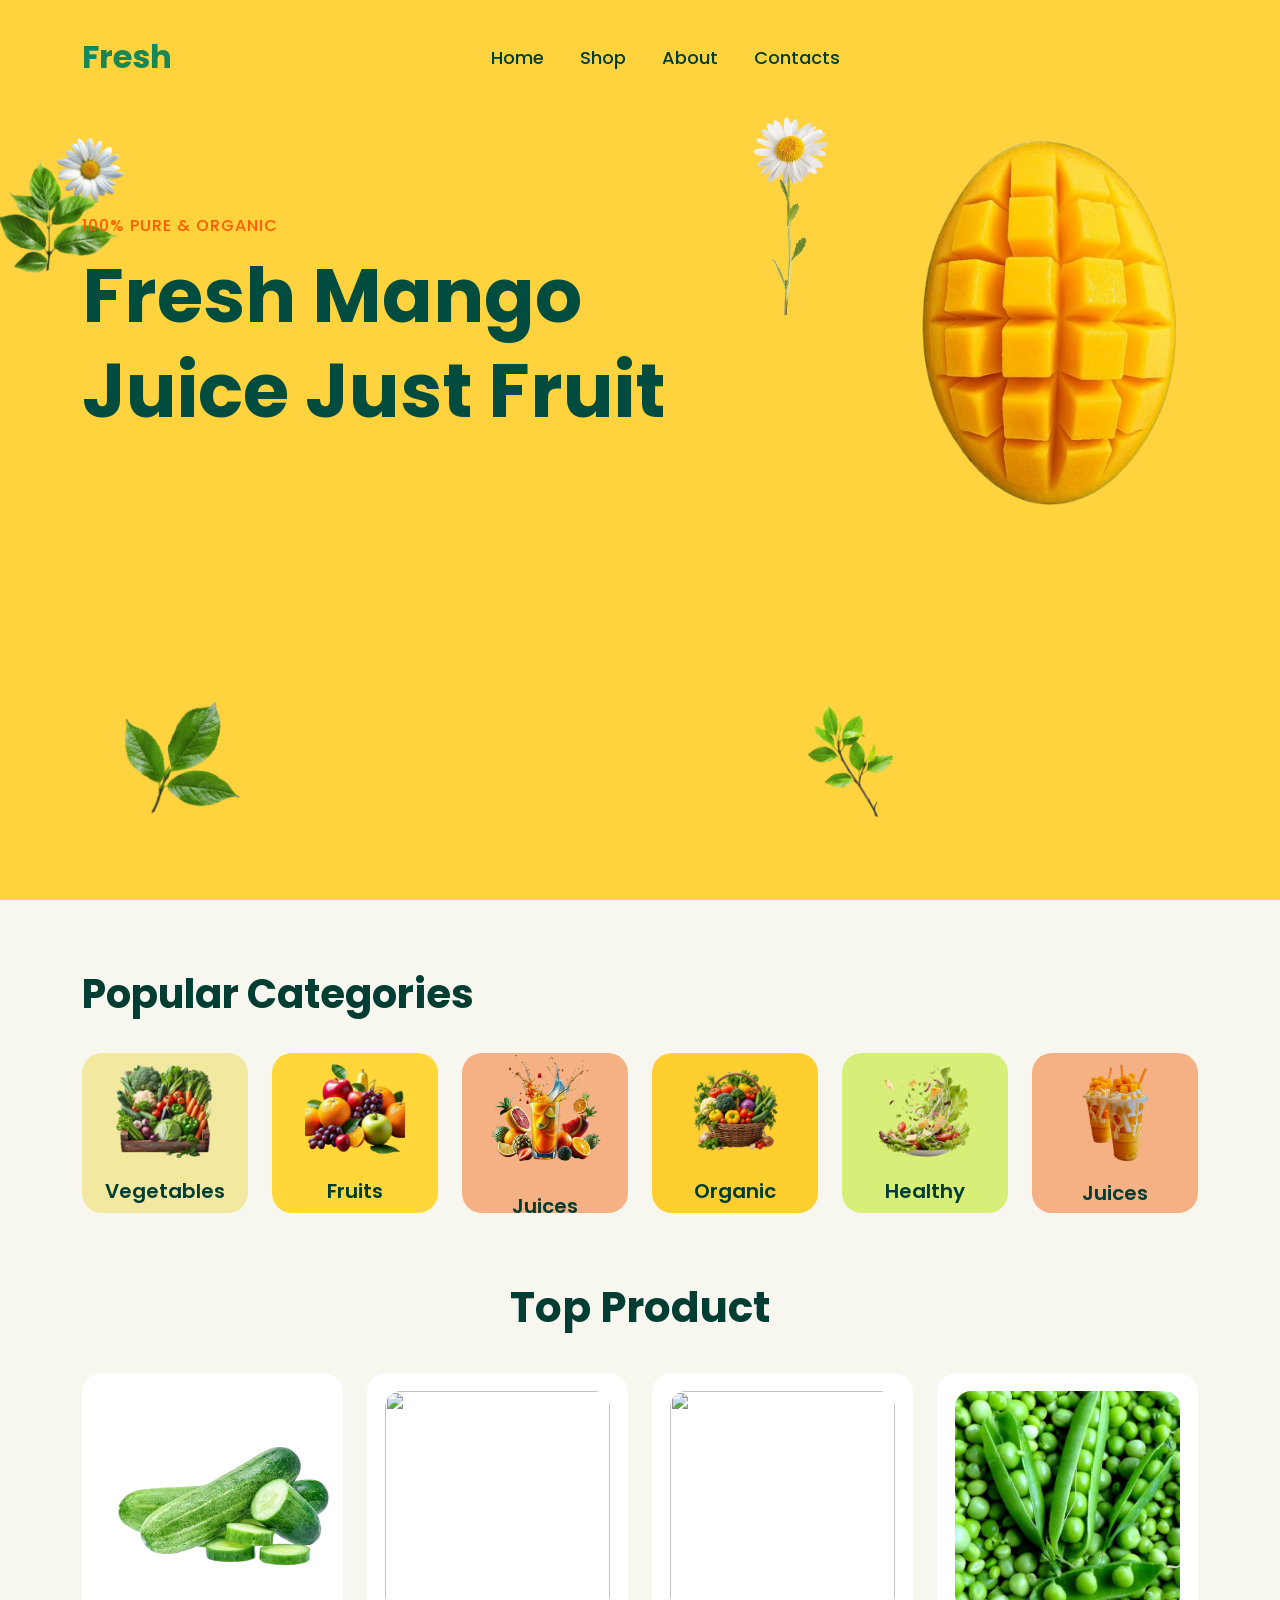
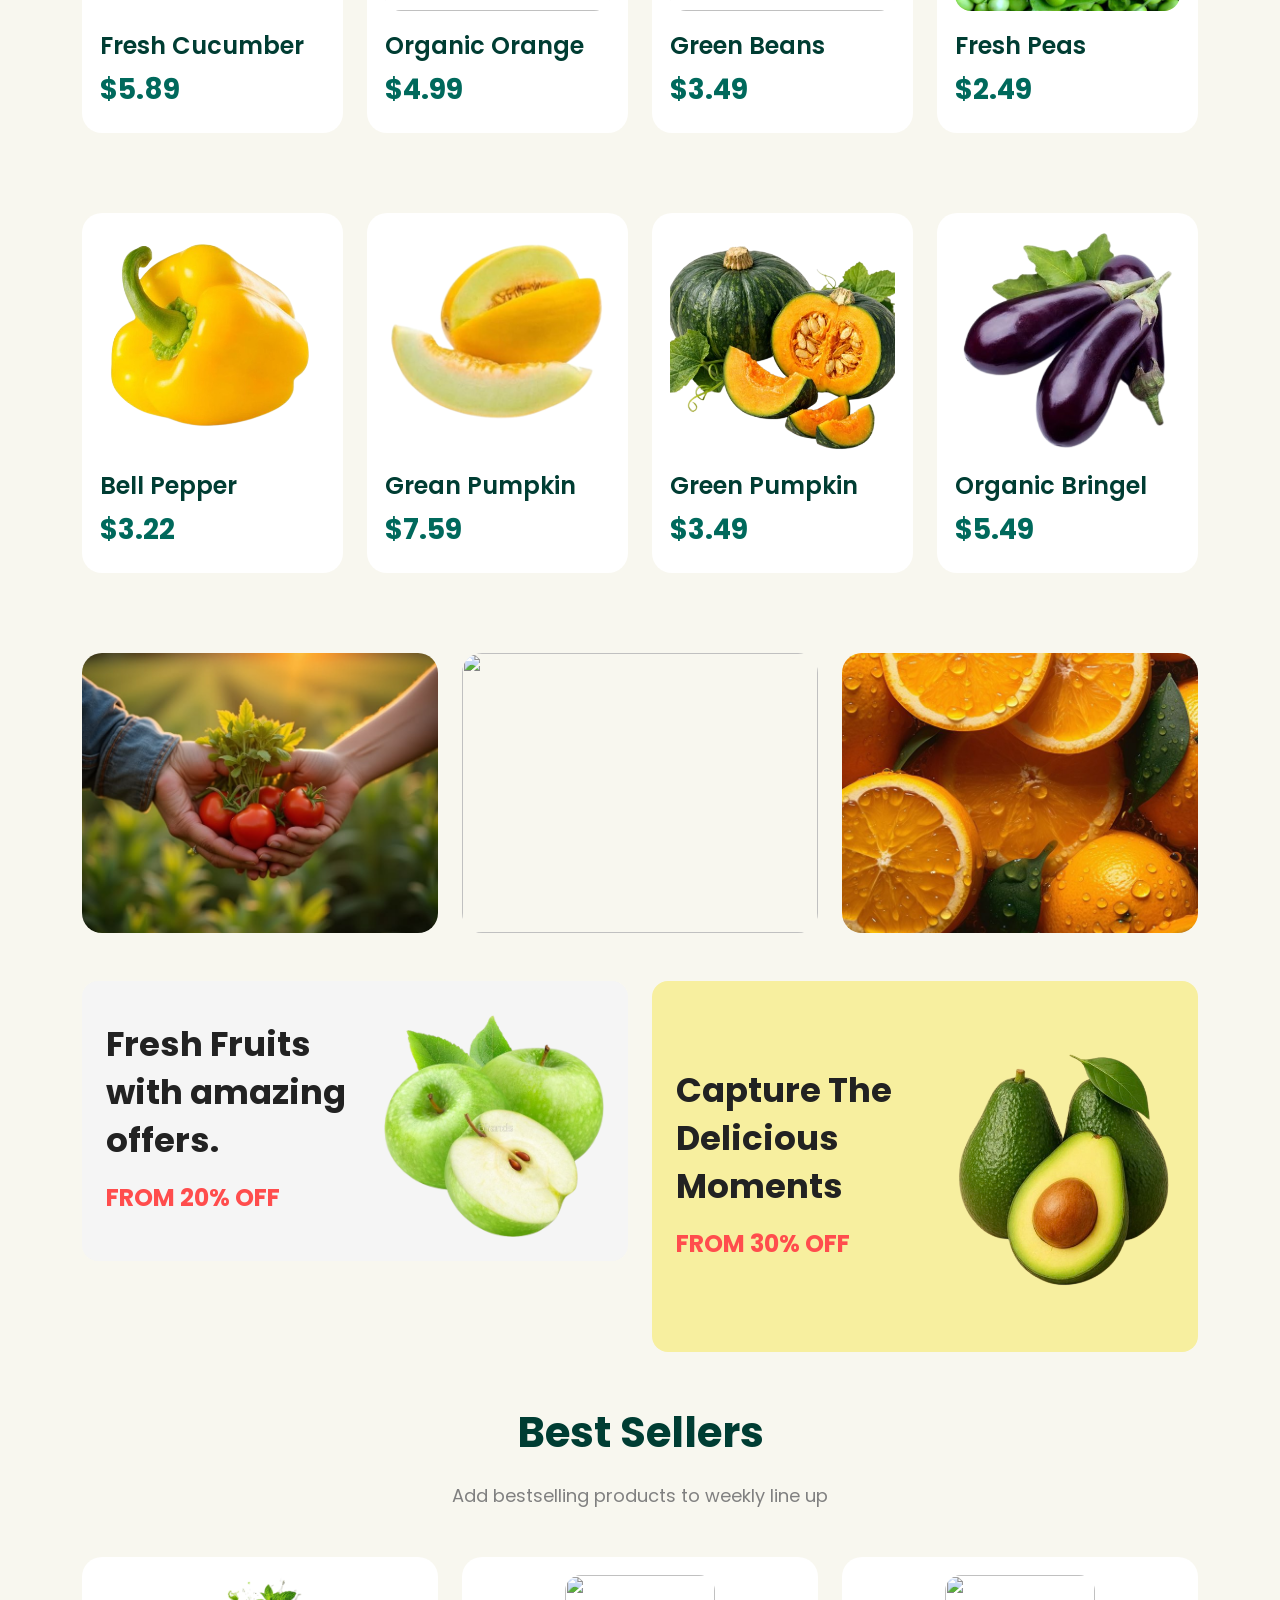
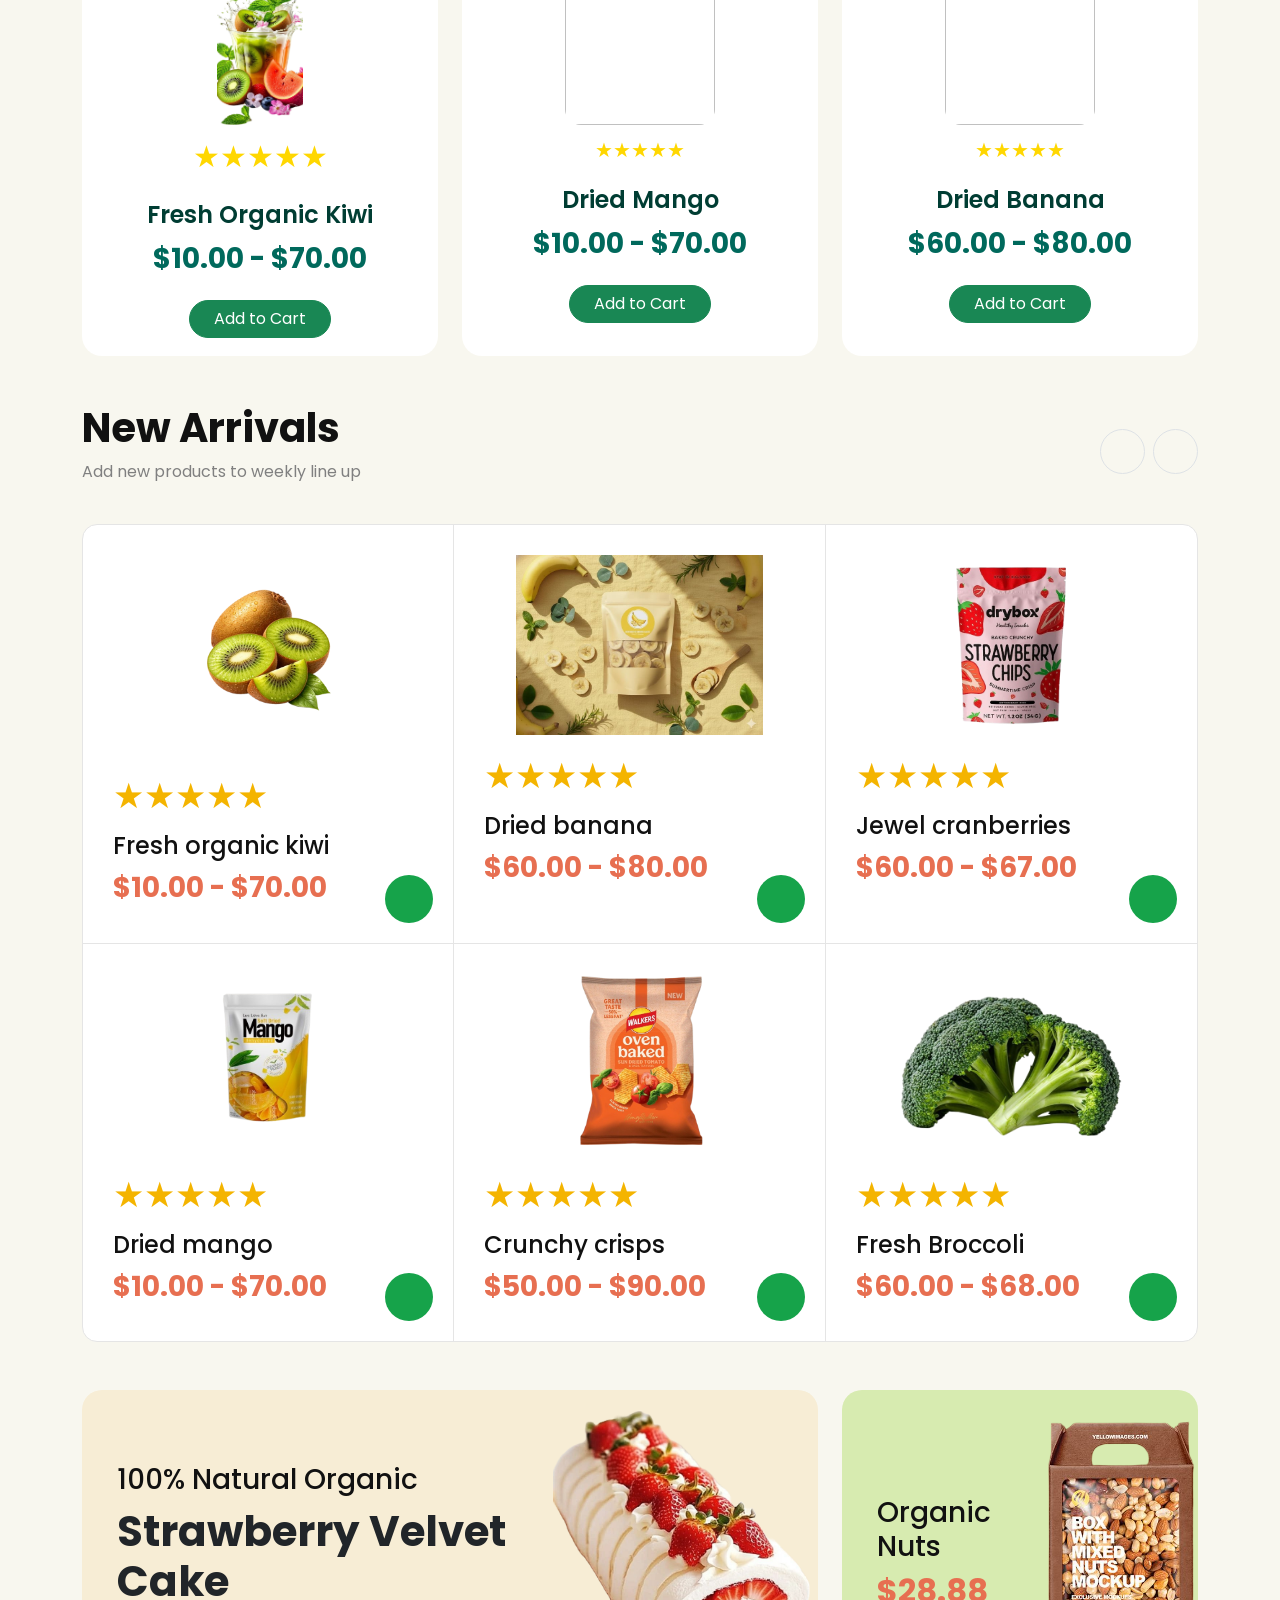
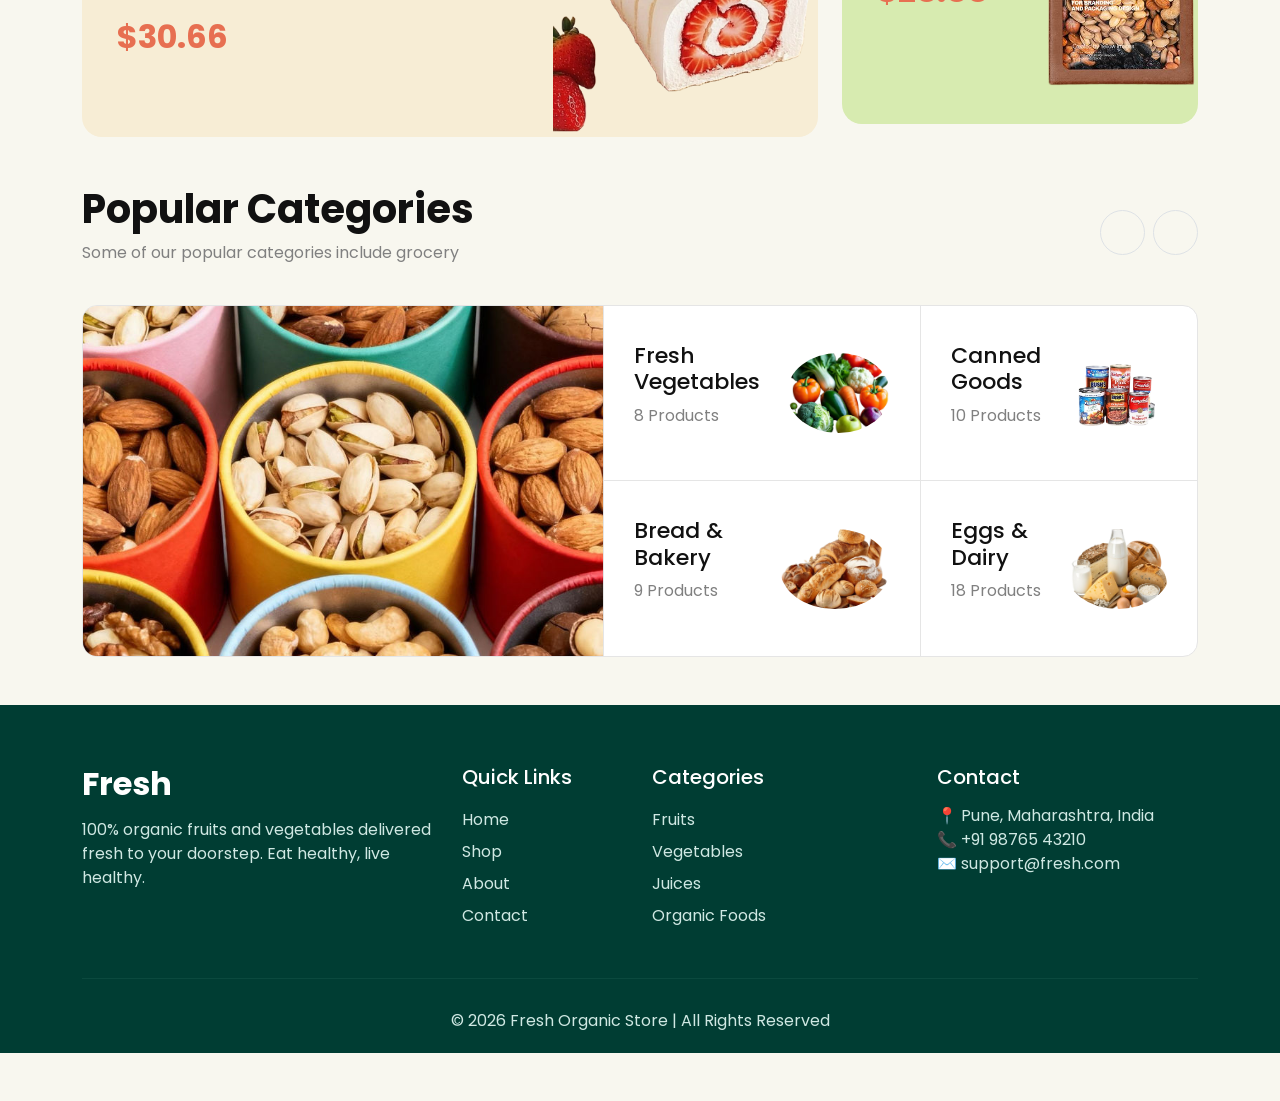
==== index.html @ 6e135bbd "food delivery" ====
<!DOCTYPE html>
<html lang="en">
<head>
  <meta charset="UTF-8">
  <meta name="viewport" content="width=device-width, initial-scale=1.0">

  <title>Organic Fruits UI</title>

  <!-- Bootstrap -->
  <link href="https://cdn.jsdelivr.net/npm/bootstrap@5.3.3/dist/css/bootstrap.min.css" rel="stylesheet">

  <!-- Remix Icon -->
  <link rel="stylesheet" href="https://cdnjs.cloudflare.com/ajax/libs/remixicon/4.6.0/remixicon.min.css"/>

  <!-- Google Font -->
  <link href="https://fonts.googleapis.com/css2?family=Poppins:wght@300;400;500;600;700&display=swap" rel="stylesheet">

  <style>

    *{
      margin:0;
      padding:0;
      box-sizing:border-box;
      font-family:'Poppins',sans-serif;
    }

    body{
      background:#f8f7ef;
      overflow-x:hidden;
    }

    /* ===== HERO ===== */
    .hero{
      background:#ffd33d;
      min-height:100vh;
      padding:20px 0 80px;
      position:relative;
      overflow:hidden;
    }

    /* ===== NAVBAR ===== */
    .navbar-nav .nav-link{
      color:#003d33;
      font-size:18px;
      font-weight:500;
      margin-right:20px;
    }

    .navbar-nav .nav-link:hover{
      color:#00695c;
    }

    .nav-icons i{
      font-size:24px;
      color:#003d33;
      margin-left:18px;
      cursor:pointer;
    }

    /* ===== HERO CONTENT ===== */
    .hero-content{
      margin-top:120px;
      position:relative;
      z-index:2;
    }

    .hero-content p{
      color:#ff5a00;
      font-weight:500;
      margin-bottom:10px;
      letter-spacing:1px;
    }

    .hero-content h1{
      font-size:75px;
      line-height:95px;
      font-weight:700;
      color:#004d40;
    }

    /* ===== MANGO IMAGE ===== */
    .mango-img{
      position:absolute;
      top:70px;
      right:60px;
      width:340px;
      z-index:1;
    }

    /* ===== FLOWERS ===== */
    .flower{
      position:absolute;
      width:120px;
      object-fit:contain;
    }

    .flower-1{
      top:110px;
      left:30px;
    }

    .flower-2{
      top:100px;
      right:430px;
    }

    .flower-3{
      bottom:80px;
      left:120px;
    }

    .flower-4{
      bottom:80px;
      left:790px;
      transform: rotate(10deg);
    }

    .flower-5{
      top:165px;
      left:-10px;
      transform: rotate(-310deg);
    }

    /* ===== CATEGORIES ===== */
    .categories{
      padding:70px 0;
    }

    .section-title{
      font-size:40px;
      font-weight:700;
      color:#003d33;
      margin-bottom:35px;
    }

    .category-card{
      height:160px;
      border-radius:20px;
      display:flex;
      flex-direction:column;
      justify-content:center;
      align-items:center;
      transition:0.4s;
    }

    .category-card:hover{
      transform:translateY(-8px);
    }

    .category-card img{
      width:70px;
      margin-bottom:15px;
    }

    .category-card p{
      font-size:20px;
      font-weight:600;
      color:#003d33;
      margin:0;
    }

    .bg1{
      background:#f3e89f;
    }

    .bg2{
      background:#ffd739;
    }

    .bg3{
      background:#f5b084;
    }

    .bg4{
      background:#ffcf2f;
    }

    .bg5{
      background:#d7ef79;
    }

    /* ===== PRODUCTS ===== */
    .products{
      padding-bottom:80px;
    }

    .product-title{
      text-align:center;
      margin-bottom:40px;
    }

    .product-title h2{
      font-size:42px;
      font-weight:700;
      color:#003d33;
    }

    .product-card{
      background:#fff;
      border-radius:20px;
      padding:18px;
      transition:0.4s;
      height:100%;
    }

    .product-card:hover{
      transform:translateY(-10px);
      box-shadow:0 10px 25px rgba(0,0,0,0.1);
    }

    .product-card img{
      width:100%;
      height:220px;
      object-fit:cover;
      border-radius:16px;
    }

    .product-card h4{
      margin-top:18px;
      color:#003d33;
      font-size:24px;
      font-weight:600;
      line-height:34px;
    }

    .product-card h5{
      color:#00695c;
      font-size:28px;
      font-weight:700;
      margin-top:10px;
    }

    /* ===== GALLERY ===== */
    .gallery img{
      width:100%;
      height:280px;
      object-fit:cover;
      border-radius:20px;
    }

    .bottom-img{
      width:100%;
      height:350px;
      object-fit:cover;
      border-radius:20px;
      margin-top:20px;
    }

    /* ===== RESPONSIVE ===== */
    @media(max-width:992px){

      .hero-content{
        text-align:center;
      }

      .hero-content h1{
        font-size:55px;
        line-height:70px;
      }

      .mango-img{
        position:static;
        display:block;
        margin:40px auto 0;
        width:260px;
      }

      .flower{
        width:80px;
      }

      .flower-2{
        right:40px;
      }

    }

    @media(max-width:768px){

      .hero-content h1{
        font-size:42px;
        line-height:55px;
      }

      .section-title{
        font-size:32px;
      }

      .product-title h2{
        font-size:34px;
      }

      .flower{
        display:none;
      }

    }
    /* ================= ARRIVALS SECTION ================= */

.arrival-grid{
  display:grid;
  grid-template-columns:repeat(3,1fr);
  border:1px solid #e5e5e5;
  border-radius:15px;
  overflow:hidden;
  background:#fff;
}

.arrival-card{
  padding:30px;
  border-right:1px solid #e5e5e5;
  border-bottom:1px solid #e5e5e5;
  position:relative;
  text-align:left;
}

.arrival-card:nth-child(3),
.arrival-card:nth-child(6){
  border-right:none;
}

.arrival-card:nth-child(4),
.arrival-card:nth-child(5),
.arrival-card:nth-child(6){
  border-bottom:none;
}

.arrival-card img{
  width:280px;
  height:180px;
  object-fit:contain;
  display:block;
  margin:auto;
}

.stars{
  color:#f4b400;
  font-size:35px;
  margin:15px 0 10px;
}

.arrival-card h4{
  font-size:24px;
  color:#111;
  margin-bottom:10px;
}

.arrival-card h5{
  color:#e76f51;
  font-size:28px;
  font-weight:700;
}

.arrival-card button{
  position:absolute;
  right:20px;
  bottom:20px;
  width:48px;
  height:48px;
  border:none;
  border-radius:50%;
  background:#16a34a;
  color:#fff;
  font-size:18px;
}

/* ================= BANNER ================= */

.banner-box{
  background:#f7edd5;
  border-radius:20px;
  padding:5px;
  min-height:220px;
  display:flex;
  justify-content:space-between;
  align-items:center;
}

.banner-box h3{
  font-size:28px;
  color:#111;
  margin-left: 30px;
}

.banner-box h1{
  font-size:42px;
  font-weight:700;
  margin:10px 0;
  margin-left: 30px;
}

.banner-box h4{
  color:#e76f51;
  font-size:32px;
  font-weight:700;
  margin-left: 30px;
}

.banner-box img{
  width:260px;
}

.green-box{
  background:#d7ebb0;
}

/* ================= CATEGORY GRID ================= */

.category-grid{
  display:grid;
  grid-template-columns:2fr 1fr 1fr;
  gap:0;
  border:1px solid #e5e5e5;
  border-radius:15px;
  overflow:hidden;
  background:#fff;
}

.big-category{
  grid-row:span 2;
  border-right:1px solid #e5e5e5;
}

.big-category img{
  width:520px;
  height:350px;
  object-fit:cover;
}

.small-category{
  display:flex;
  justify-content:space-between;
  align-items:center;
  padding:30px;
  border-right:1px solid #e5e5e5;
  border-bottom:1px solid #e5e5e5;
}

.small-category:nth-child(3),
.small-category:nth-child(5){
  border-right:none;
}

.small-category:nth-child(4),
.small-category:nth-child(5){
  border-bottom:none;
}

.small-category h4{
  font-size:22px;
  color:#111;
}

.small-category p{
  color:gray;
  margin-top:8px;
}

.small-category img{
  width:130px;
  height:80px;
  border-radius:50%;
  object-fit:cover;
}

/* ================= RESPONSIVE ================= */

@media(max-width:992px){

  .arrival-grid{
    grid-template-columns:repeat(2,1fr);
  }

  .category-grid{
    grid-template-columns:1fr;
  }

}

@media(max-width:768px){

  .arrival-grid{
    grid-template-columns:1fr;
  }

  .arrival-card{
    border-right:none !important;
  }

  .banner-box{
    flex-direction:column;
    text-align:center;
  }

  .banner-box img{
    margin-top:20px;
  }

}

  </style>
</head>

<body>

  <!-- HERO -->
  <section class="hero">

    <div class="container">

      <!-- NAVBAR -->
      <nav class="navbar navbar-expand-lg">

        <a class="navbar-brand fw-bold fs-2 text-success" href="#">
          Fresh
        </a>

        <button class="navbar-toggler" data-bs-toggle="collapse" data-bs-target="#navMenu">
          <span class="navbar-toggler-icon"></span>
        </button>

        <div class="collapse navbar-collapse justify-content-between" id="navMenu">

          <ul class="navbar-nav mx-auto">

            <li class="nav-item">
              <a class="nav-link" href="#">Home</a>
            </li>

            <li class="nav-item">
              <a class="nav-link" href="#">Shop</a>
            </li>

            <li class="nav-item">
              <a class="nav-link" href="#">About</a>
            </li>

            <li class="nav-item">
              <a class="nav-link" href="#">Contacts</a>
            </li>

          </ul>

          <div class="nav-icons">
            <i class="ri-search-line"></i>
            <i class="ri-shopping-cart-2-line"></i>
          </div>

        </div>

      </nav>

      <!-- HERO CONTENT -->
      <div class="hero-content">

        <p>100% PURE & ORGANIC</p>

        <h1>
          Fresh Mango <br>
          Juice Just Fruit
        </h1>

      </div>

      <!-- MANGO IMAGE -->
      <img src="img.png" class="mango-img">

      <!-- FLOWERS -->
      <img src="img1.png" class="flower flower-1">
      <img src="img2.png" class="flower flower-2">
      <img src="img3.png" class="flower flower-3">
      <img src="img5.png" class="flower flower-4">
      <img src="img6.png" class="flower flower-5">

    </div>

  </section>

  <!-- CATEGORIES -->
  <section class="categories">

    <div class="container">

      <h2 class="section-title">
        Popular Categories
      </h2>

      <div class="row g-4">

        <div class="col-lg-2 col-md-4 col-6">
          <div class="category-card bg1">
            <img src="vag1.png" style="width: 100px;">
            <p>Vegetables</p>
          </div>
        </div>

        <div class="col-lg-2 col-md-4 col-6">
          <div class="category-card bg2">
            <img src="f1.png" style="width: 100px;">
            <p>Fruits</p>
          </div>
        </div>

        <div class="col-lg-2 col-md-4 col-6">
          <div class="category-card bg3">
            <img src="juices.png" style="width: 130px;">
            <p>Juices</p>
          </div>
        </div>

        <div class="col-lg-2 col-md-4 col-6">
          <div class="category-card bg4">
            <img src="fresh.png" style="width: 100px;">
            <p>Organic</p>
          </div>
        </div>

        <div class="col-lg-2 col-md-4 col-6">
          <div class="category-card bg5">
            <img src="h1.png" style="width: 100px;">
            <p>Healthy</p>
          </div>
        </div>

         <div class="col-lg-2 col-md-4 col-6">
          <div class="category-card bg3">
            <img src="ju.png" style="width: 70px;">
            <p>Juices</p>
          </div>
        </div>

      </div>

    </div>

  </section>

  <!-- PRODUCTS -->
  <section class="products">

    <div class="container">

      <div class="product-title">
        <h2>Top Product</h2>
      </div>

      <div class="row g-4">

        <div class="col-lg-3 col-md-6">
          <div class="product-card">

            <img src="cust.png" style="width: 250px;">

            <h4>Fresh Cucumber</h4>

            <h5>$5.89</h5>

          </div>
        </div>

        <div class="col-lg-3 col-md-6">
          <div class="product-card">

            <img src="https://images.unsplash.com/photo-1580052614034-c55d20bfee3b?q=80&w=800&auto=format&fit=crop">

            <h4>Organic Orange</h4>

            <h5>$4.99</h5>

          </div>
        </div>

        <div class="col-lg-3 col-md-6">
          <div class="product-card">

            <img src="https://images.unsplash.com/photo-1567375698348-5d9d5ae99de0?q=80&w=800&auto=format&fit=crop">

            <h4>Green Beans</h4>

            <h5>$3.49</h5>

          </div>
        </div>

        <div class="col-lg-3 col-md-6">
          <div class="product-card">

            <img src="peas.png">

            <h4>Fresh Peas</h4>

            <h5>$2.49</h5>

          </div>
        </div>

      </div>

    </div>

  </section>

  <section class="products">

    <div class="container" style="margin-top: -10px;">

      <div class="row g-4">

        <div class="col-lg-3 col-md-6">
          <div class="product-card">

            <img src="bell.png">

            <h4>Bell Pepper</h4>

            <h5>$3.22</h5>

          </div>
        </div>

        <div class="col-lg-3 col-md-6">
          <div class="product-card">

            <img src="grean.png">

            <h4>Grean Pumpkin</h4>

            <h5>$7.59</h5>

          </div>
        </div>

        <div class="col-lg-3 col-md-6">
          <div class="product-card">

            <img src="green_pumpkin.png">

            <h4>Green Pumpkin</h4>

            <h5>$3.49</h5>

          </div>
        </div>

        <div class="col-lg-3 col-md-6">
          <div class="product-card">

            <img src="egg.png">

            <h4>Organic Bringel</h4>

            <h5>$5.49</h5>

          </div>
        </div>

      </div>

    </div>

  </section>

  <!-- GALLERY -->
  <section class="gallery pb-5">

    <div class="container">

      <div class="row g-4">

        <div class="col-lg-4">
          <img src="two.jpeg">
        </div>

        <div class="col-lg-4">
          <img src="https://images.unsplash.com/photo-1542838132-92c53300491e?q=80&w=900&auto=format&fit=crop">
        </div>

        <div class="col-lg-4">
          <img src="orange.jpeg">
        </div>

      </div>

    </div>

  </section>

  <!-- ================= BOTTOM OFFER SECTION ================= -->

  <section class="pb-5">

    <div class="container">

      <div class="row g-4">

        <!-- LEFT CARD -->
        <div class="col-lg-6">

          <div class="p-4 rounded-4 d-flex align-items-center justify-content-between"
               style="background:#f5f5f5; min-height:230px;">

            <div>

              <h2 style="font-size:34px; font-weight:700; color:#222; line-height:48px;">
                Fresh Fruits <br>
                with amazing offers.
              </h2>

              <h4 style="color:#ff4d4d; font-weight:700; margin-top:20px;">
                FROM 20% OFF
              </h4>

            </div>

            <!-- YOUR IMAGE -->
            <img src="img7.png"
                 style="width:220px; object-fit:contain; margin-top: 10px;">

          </div>

        </div>

        <!-- RIGHT CARD -->
        <div class="col-lg-6" style="padding-bottom: 40px;">

          <div class="p-4 rounded-4 d-flex align-items-center justify-content-between"
               style="background:#f7ef9f; min-height:230px;">

            <div>

              <h2 style="font-size:34px; font-weight:700; color:#222; line-height:48px;">
                Capture The <br>
                Delicious Moments
              </h2>

              <h4 style="color:#ff4d4d; font-weight:700; margin-top:20px;">
                FROM 30% OFF
              </h4>

            </div>

            <!-- YOUR IMAGE -->
            <img src="img8.png"
                 style="width:220px; object-fit:contain; ">

          </div>

        </div>

      </div>

    </div>

  </section>


  <!-- ================= BEST SELLERS SECTION (ADDED) ================= -->
<section class="py-5">

  <div class="container">

    <h2 class="text-center fw-bold mb-4" style="font-size:42px; color:#003d33; margin-top: -80px;">
      Best Sellers
    </h2>

    <p class="text-center mb-5" style="color:gray; font-size:18px;">
      Add bestselling products to weekly line up
    </p>

    <div class="row g-4">

      <!-- CARD 1 -->
      <div class="col-lg-4 col-md-6">
        <div class="product-card text-center">

          <img src="kiwi1.png"
               style="width:150px;height:150px;object-fit:contain;margin:auto;">

          <div style="color:gold; font-size:30px; margin:10px 0;">★★★★★</div>

          <h4>Fresh Organic Kiwi</h4>
          <h5>$10.00 - $70.00</h5>

          <button class="btn btn-success mt-3 px-4 rounded-pill">
            Add to Cart
          </button>

        </div>
      </div>

      <!-- CARD 2 -->
      <div class="col-lg-4 col-md-6">
        <div class="product-card text-center">

          <img src="https://cdn-icons-png.flaticon.com/512/3194/3194766.png"
               style="width:150px;height:150px;object-fit:contain;margin:auto;">

          <div style="color:gold; font-size:20px; margin:10px 0;">★★★★★</div>

          <h4>Dried Mango</h4>
          <h5>$10.00 - $70.00</h5>

          <button class="btn btn-success mt-3 px-4 rounded-pill">
            Add to Cart
          </button>

        </div>
      </div>

      <!-- CARD 3 -->
      <div class="col-lg-4 col-md-6">
        <div class="product-card text-center">

          <img src="https://cdn-icons-png.flaticon.com/512/3143/3143643.png"
               style="width:150px;height:150px;object-fit:contain;margin:auto;">

          <div style="color:gold; font-size:20px; margin:10px 0;">★★★★★</div>

          <h4>Dried Banana</h4>
          <h5>$60.00 - $80.00</h5>

          <button class="btn btn-success mt-3 px-4 rounded-pill">
            Add to Cart
          </button>

        </div>
      </div>

    </div>
  </div>
  <!-- ================= NEW ARRIVALS SECTION ================= -->

<section class="arrivals py-5">

  <div class="container">

    <!-- HEADING -->
    <div class="d-flex justify-content-between align-items-center mb-4">

      <div>
        <h2 style="font-size:40px; font-weight:700; color:#111;">
          New Arrivals
        </h2>

        <p style="color:gray;">
          Add new products to weekly line up
        </p>
      </div>

      <div class="d-flex gap-2">

        <button class="btn rounded-circle border"
                style="width:45px; height:45px;">
          <i class="ri-arrow-left-line"></i>
        </button>

        <button class="btn rounded-circle border"
                style="width:45px; height:45px;">
          <i class="ri-arrow-right-line"></i>
        </button>

      </div>

    </div>

    <!-- PRODUCTS GRID -->
    <div class="arrival-grid">

      <!-- CARD 1 -->
      <div class="arrival-card">

        <img src="kiwi.png" style="height:200px; width: 300px;">

        <div class="stars">★★★★★</div>

        <h4>Fresh organic kiwi</h4>

        <h5>$10.00 - $70.00</h5>

        <button>
          <i class="ri-shopping-bag-4-line"></i>
        </button>

      </div>

      <!-- CARD 2 -->
      <div class="arrival-card" >

        <img src="banana.jpeg">

        <div class="stars">★★★★★</div>

        <h4>Dried banana</h4>

        <h5>$60.00 - $80.00</h5>

        <button>
          <i class="ri-shopping-bag-4-line"></i>
        </button>

      </div>

      <!-- CARD 3 -->
      <div class="arrival-card">

        <img src="jewell.png">

        <div class="stars">★★★★★</div>

        <h4>Jewel cranberries</h4>

        <h5>$60.00 - $67.00</h5>

        <button>
          <i class="ri-shopping-bag-4-line"></i>
        </button>

      </div>

      <!-- CARD 4 -->
      <div class="arrival-card">

        <img src="mango.png">

        <div class="stars">★★★★★</div>

        <h4>Dried mango</h4>

        <h5>$10.00 - $70.00</h5>

        <button>
          <i class="ri-shopping-bag-4-line"></i>
        </button>

      </div>

      <!-- CARD 5 -->
      <div class="arrival-card">

        <img src="crisps.png">

        <div class="stars">★★★★★</div>

        <h4>Crunchy crisps</h4>

        <h5>$50.00 - $90.00</h5>

        <button>
          <i class="ri-shopping-bag-4-line"></i>
        </button>

      </div>

      <!-- CARD 6 -->
      <div class="arrival-card">

        <img src="broccoll.png">

        <div class="stars">★★★★★</div>

        <h4>Fresh Broccoli</h4>

        <h5>$60.00 - $68.00</h5>

        <button>
          <i class="ri-shopping-bag-4-line"></i>
        </button>

      </div>

    </div>

    <!-- ================= BANNERS ================= -->

    <div class="row g-4 mt-4">

      <!-- LEFT -->
      <div class="col-lg-8">

        <div class="banner-box">

          <div>

            <h3>100% Natural Organic</h3>

            <h1>Strawberry Velvet Cake</h1>

            <h4>$30.66</h4>

          </div>

          <img src="natural.png">

        </div>

      </div>

      <!-- RIGHT -->
      <div class="col-lg-4">

        <div class="banner-box green-box">

          <div>

            <h3>Organic Nuts</h3>

            <h4>$28.88</h4>

          </div>

          <img src="nuts.png">

        </div>

      </div>

    </div>

    <!-- ================= POPULAR CATEGORIES ================= -->

    <div class="d-flex justify-content-between align-items-center mt-5 mb-4">

      <div>

        <h2 style="font-size:40px; font-weight:700; color:#111;">
          Popular Categories
        </h2>

        <p style="color:gray;">
          Some of our popular categories include grocery
        </p>

      </div>

      <div class="d-flex gap-2">

        <button class="btn rounded-circle border"
                style="width:45px; height:45px;">
          <i class="ri-arrow-left-line"></i>
        </button>

        <button class="btn rounded-circle border"
                style="width:45px; height:45px;">
          <i class="ri-arrow-right-line"></i>
        </button>

      </div>

    </div>

    <!-- CATEGORY GRID -->
    <div class="category-grid">

      <!-- BIG CARD -->
      <div class="big-category">
        <img src="dried.jpeg">

      </div>

      <!-- ITEM -->
      <div class="small-category">

        <div>
          <h4>Fresh Vegetables</h4>
          <p>8 Products</p>
        </div>

        <img src="vag.png">

      </div>

      <!-- ITEM -->
      <div class="small-category">

        <div>
          <h4>Canned Goods</h4>
          <p>10 Products</p>
        </div>

        <img src="good.png">

      </div>

      <!-- ITEM -->
      <div class="small-category">

        <div>
          <h4>Bread & Bakery</h4>
          <p>9 Products</p>
        </div>

        <img src="bread.png">

      </div>

      <!-- ITEM -->
      <div class="small-category">

        <div>
          <h4>Eggs & Dairy</h4>
          <p>18 Products</p>
        </div>

        <img src="eggs.png">

      </div>

    </div>

  </div>

</section>

  <!-- ================= FOOTER ================= -->
<footer style="background:#003d33; color:#fff; padding:60px 0 20px;">

  <div class="container">

    <div class="row g-4">

      <!-- Brand -->
      <div class="col-lg-4 col-md-6">
        <h2 style="font-weight:700; margin-bottom:15px;">Fresh</h2>
        <p style="color:#cfe8e3;">
          100% organic fruits and vegetables delivered fresh to your doorstep.
          Eat healthy, live healthy.
        </p>

        <div style="margin-top:15px;">
          <i class="ri-facebook-circle-fill" style="font-size:26px; margin-right:10px; cursor:pointer;"></i>
          <i class="ri-instagram-fill" style="font-size:26px; margin-right:10px; cursor:pointer;"></i>
          <i class="ri-twitter-fill" style="font-size:26px; cursor:pointer;"></i>
        </div>
      </div>

      <!-- Quick Links -->
      <div class="col-lg-2 col-md-6">
        <h5 style="margin-bottom:15px;">Quick Links</h5>
        <ul style="list-style:none; padding:0; line-height:2;">
          <li><a href="#" style="color:#cfe8e3; text-decoration:none;">Home</a></li>
          <li><a href="#" style="color:#cfe8e3; text-decoration:none;">Shop</a></li>
          <li><a href="#" style="color:#cfe8e3; text-decoration:none;">About</a></li>
          <li><a href="#" style="color:#cfe8e3; text-decoration:none;">Contact</a></li>
        </ul>
      </div>

      <!-- Categories -->
      <div class="col-lg-3 col-md-6">
        <h5 style="margin-bottom:15px;">Categories</h5>
        <ul style="list-style:none; padding:0; line-height:2;">
          <li style="color:#cfe8e3;">Fruits</li>
          <li style="color:#cfe8e3;">Vegetables</li>
          <li style="color:#cfe8e3;">Juices</li>
          <li style="color:#cfe8e3;">Organic Foods</li>
        </ul>
      </div>

      <!-- Contact -->
      <div class="col-lg-3 col-md-6">
        <h5 style="margin-bottom:15px;">Contact</h5>
        <p style="color:#cfe8e3; margin:0;">📍 Pune, Maharashtra, India</p>
        <p style="color:#cfe8e3; margin:0;">📞 +91 98765 43210</p>
        <p style="color:#cfe8e3; margin:0;">✉️ support@fresh.com</p>
      </div>

    </div>

    <hr style="margin:30px 0; border-color:#2e6b61;">

    <div class="text-center" style="color:#cfe8e3;">
      © 2026 Fresh Organic Store | All Rights Reserved
    </div>

  </div>

</footer>

</section>

  <!-- Bootstrap JS -->
  <script src="https://cdn.jsdelivr.net/npm/bootstrap@5.3.3/dist/js/bootstrap.bundle.min.js"></script>

</body>
</html>
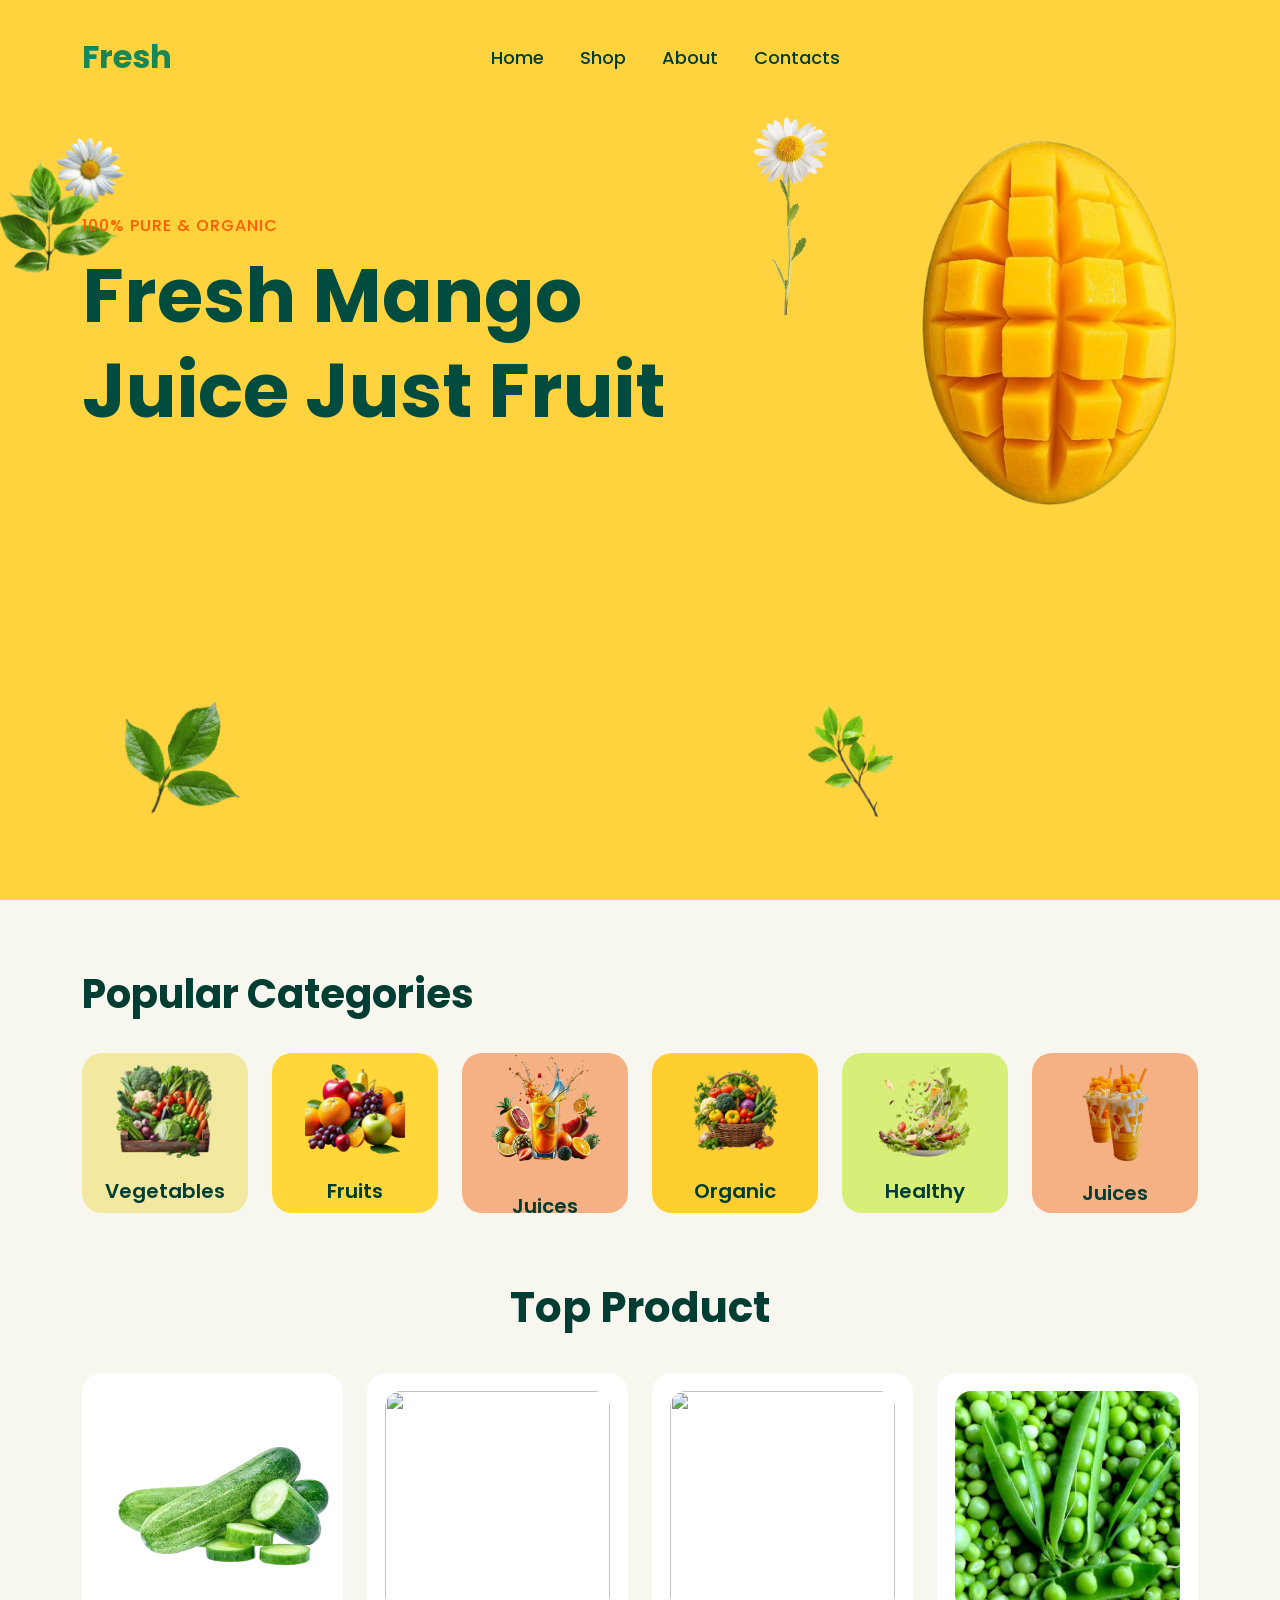
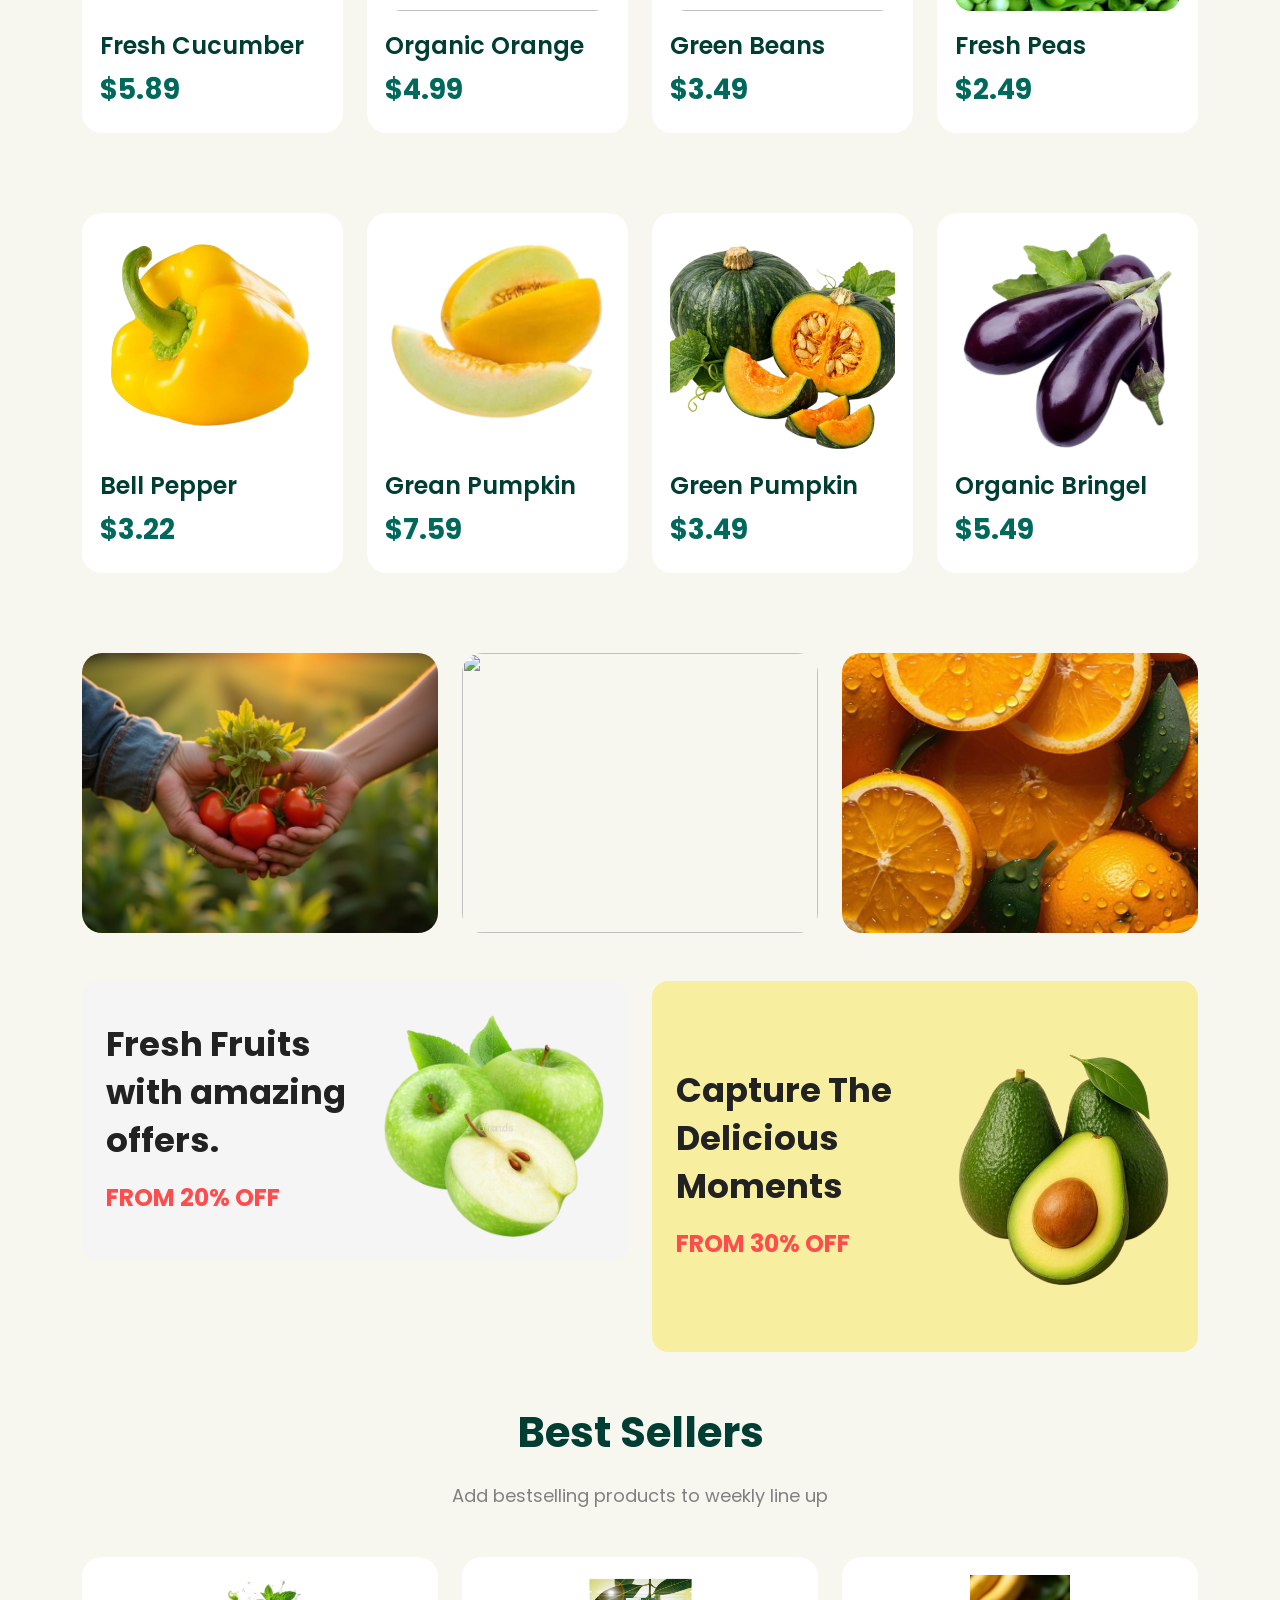
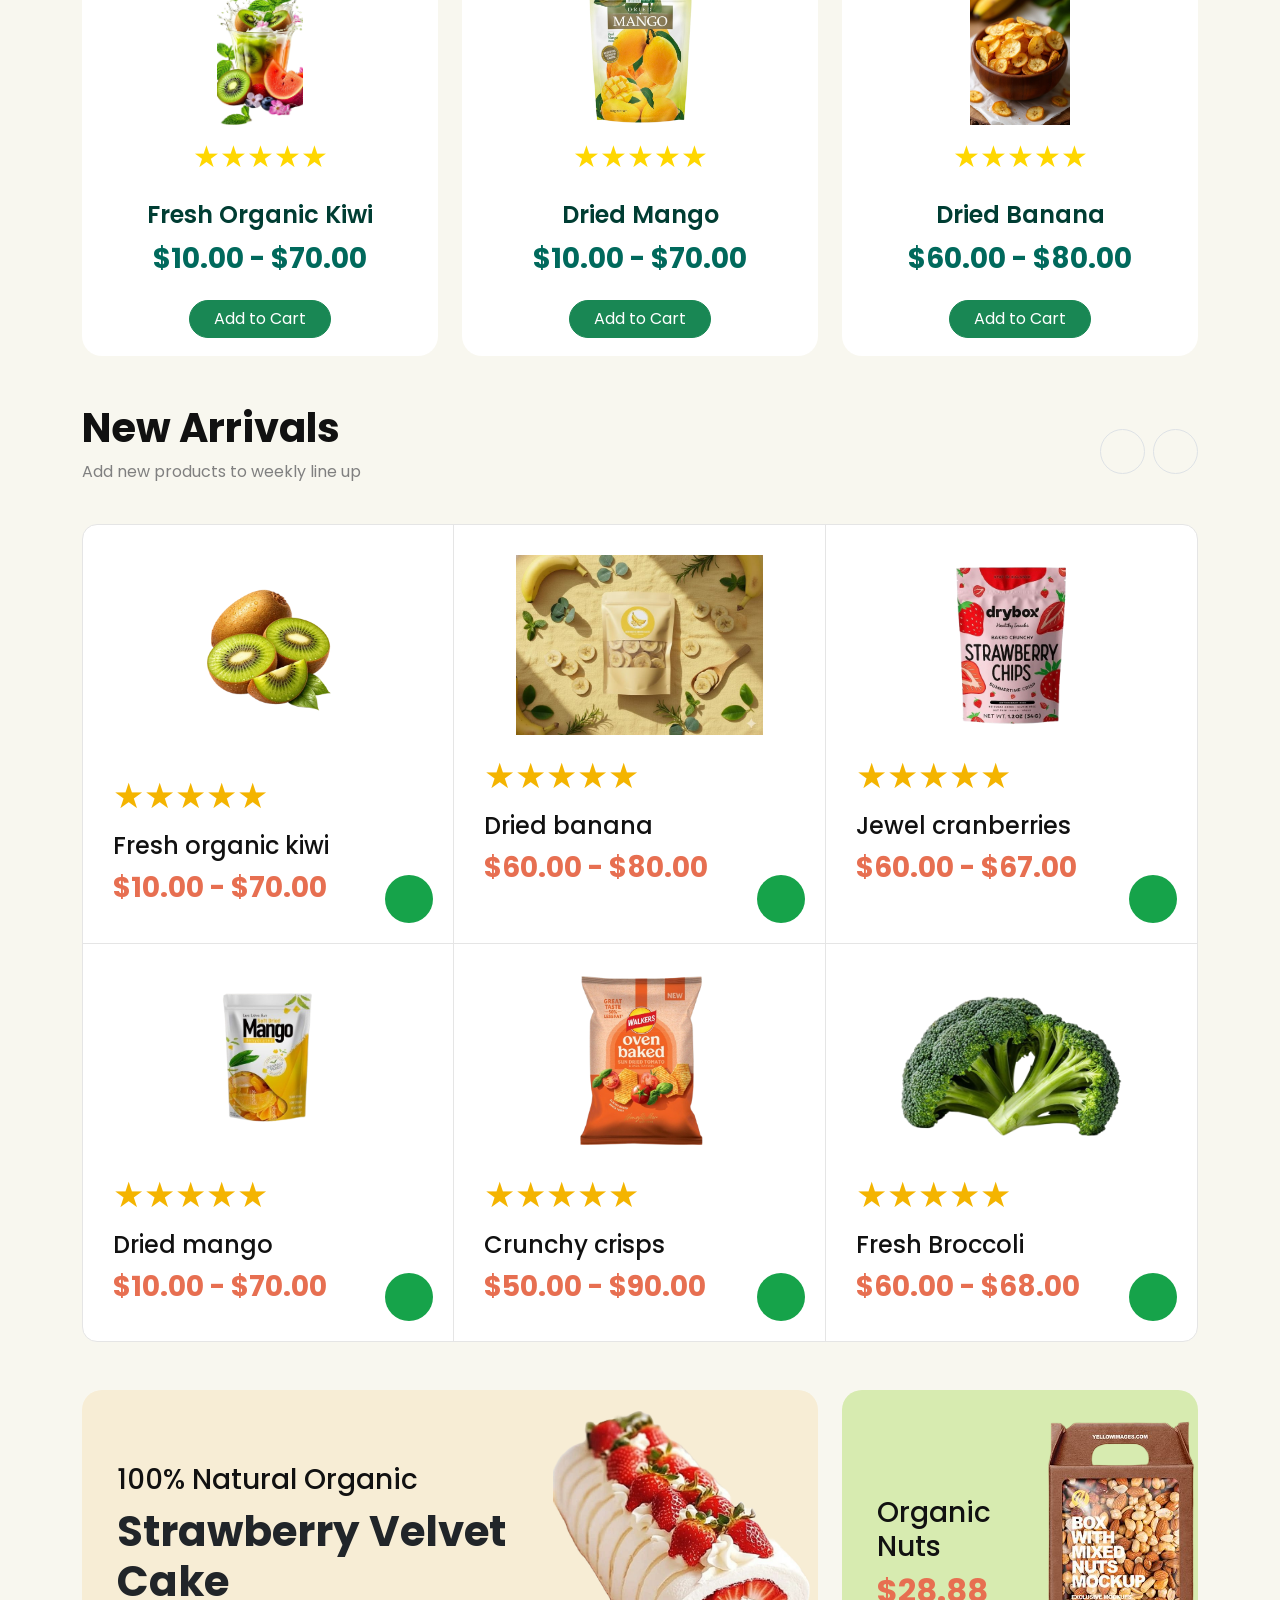
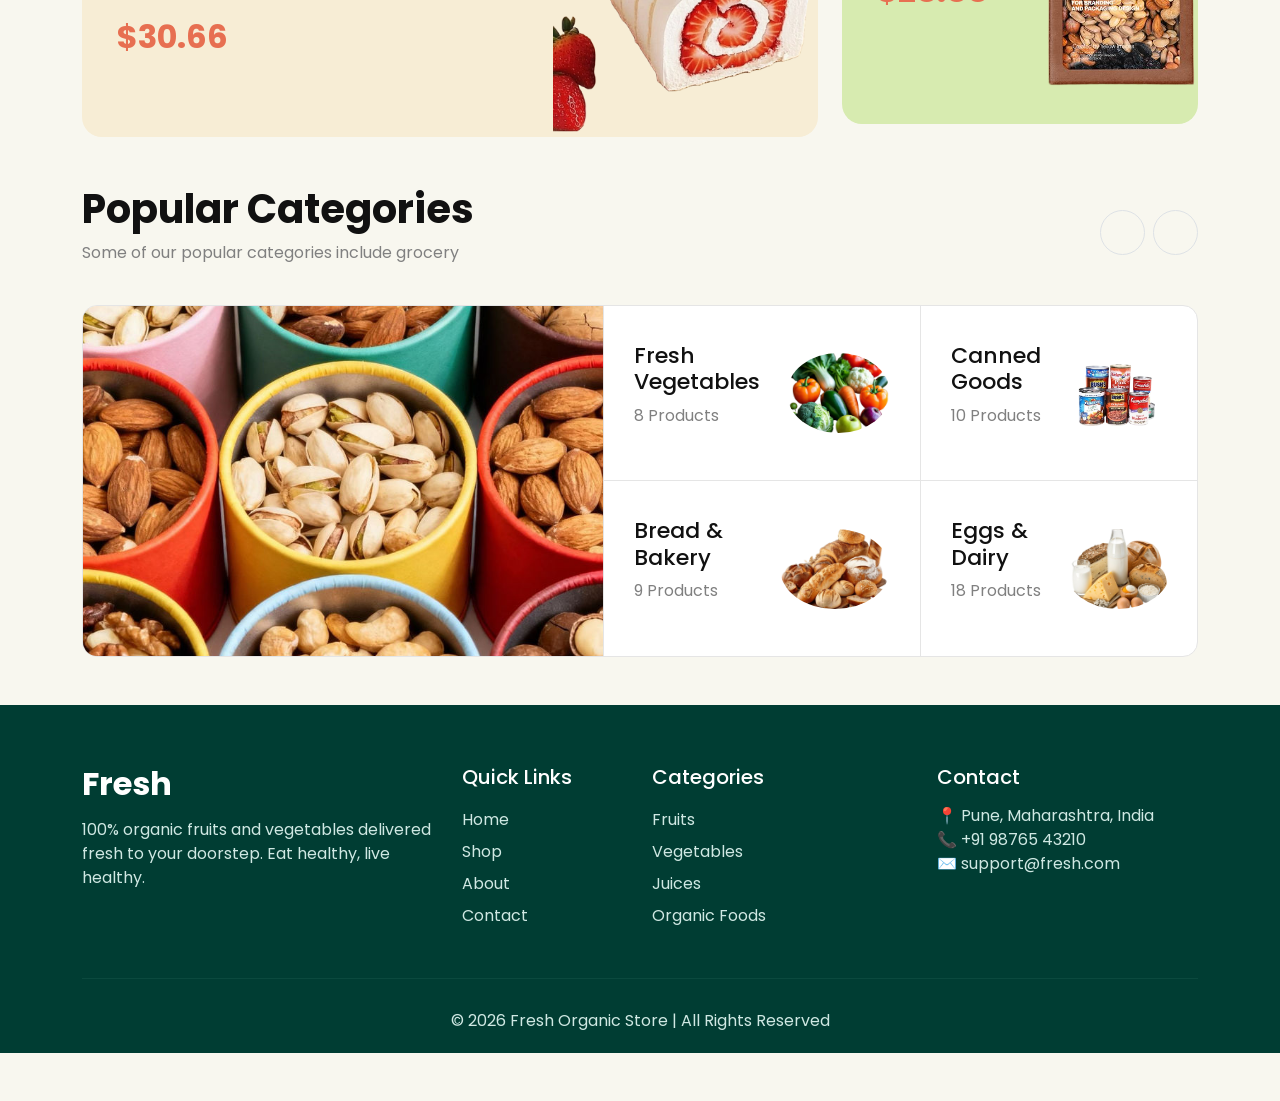
==== commit a85de1ed: "update" ====
--- a/index.html
+++ b/index.html
@@ -892,10 +892,10 @@
       <div class="col-lg-4 col-md-6">
         <div class="product-card text-center">
 
-          <img src="https://cdn-icons-png.flaticon.com/512/3194/3194766.png"
+          <img src="mango1.png"
                style="width:150px;height:150px;object-fit:contain;margin:auto;">
 
-          <div style="color:gold; font-size:20px; margin:10px 0;">★★★★★</div>
+          <div style="color:gold; font-size:30px; margin:10px 0;">★★★★★</div>
 
           <h4>Dried Mango</h4>
           <h5>$10.00 - $70.00</h5>
@@ -911,10 +911,10 @@
       <div class="col-lg-4 col-md-6">
         <div class="product-card text-center">
 
-          <img src="https://cdn-icons-png.flaticon.com/512/3143/3143643.png"
-               style="width:150px;height:150px;object-fit:contain;margin:auto;">
-
-          <div style="color:gold; font-size:20px; margin:10px 0;">★★★★★</div>
+          <img src="banna1.jpeg"
+               style="width:150px;height:150px;object-fit:contain;margin:auto; border-radius: 5px;">
+
+          <div style="color:gold; font-size:30px; margin:10px 0; ">★★★★★</div>
 
           <h4>Dried Banana</h4>
           <h5>$60.00 - $80.00</h5>
